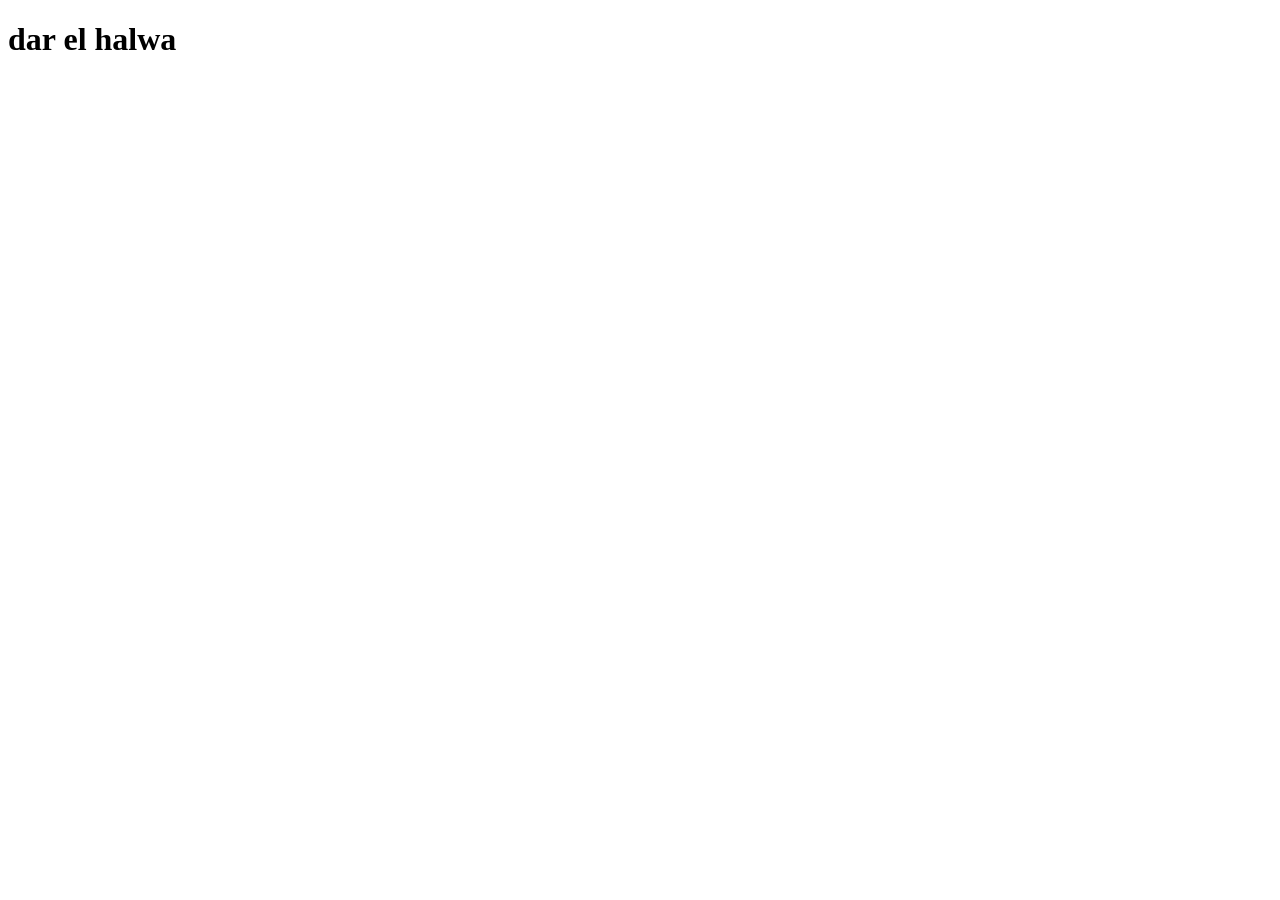
==== index.html @ 9693181d "Premier commit" ====
<!DOCTYPE html>
<html lang="fr">
<head>
    <meta name="viewport" content="width=device-width, initial-scale=1.0">
    <title>dar el halwa _ patisserie fine tunisienne</title>
</head>
<body>
    <h1>dar el halwa</h1>

</body>
</html>
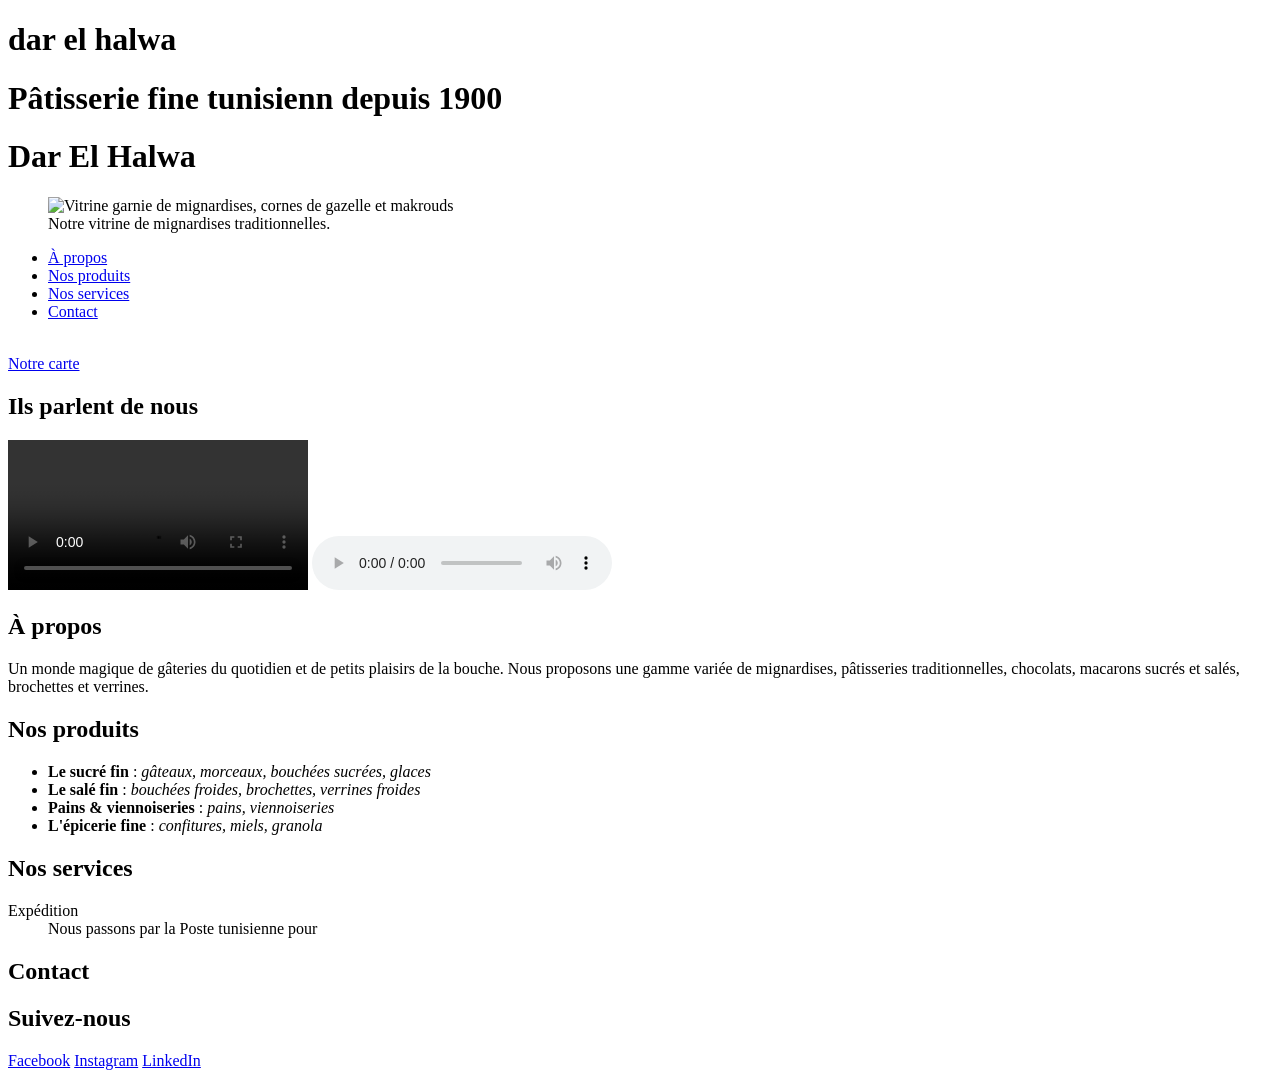
==== commit 6b3ae24d: "Creer la page carte avec le tableau des prix" ====
--- a/index.html
+++ b/index.html
@@ -6,6 +6,91 @@
 </head>
 <body>
     <h1>dar el halwa</h1>
+    <header>
+        <h1>Pâtisserie fine tunisienn depuis 1900</h1>
+        <h1>Dar El Halwa</h1>
 
+    <figure>
+        <img src="patisserie.jpg.jpg" alt="Vitrine garnie de mignardises, cornes de gazelle et makrouds">
+        <figcaption>Notre vitrine de mignardises traditionnelles.</figcaption>
+    </figure>
+    </header>
+    <nav>
+        <ul>
+        <li><a href="#">À propos</a></li>
+        <li><a href="#">Nos produits</a></li>
+        <li><a href="#">Nos services</a></li>
+        <li><a href="#">Contact</a></li>
+        </ul><br>
+        <a href="carte.html">Notre carte</a>
+    </nav>
+    <section id="temoignages">
+    <h2>Ils parlent de nous</h2>
+
+    <video controls>
+        <source src="pat.mp4.mp4" type="video/mp4">
+        Votre navigateur ne peut pas lire cette vidéo.
+    </video>
+
+    <audio controls>
+        <source src="pati.mp3.mp3" type="audio/mpeg">
+        Votre navigateur ne peut pas lire cet audio.
+    </audio>
+</section>
+    <section id="apropos">
+    <h2>À propos</h2>
+
+    <p>
+        Un monde magique de gâteries du quotidien et de petits plaisirs de la bouche.
+        Nous proposons une gamme variée de mignardises, pâtisseries traditionnelles,
+        chocolats, macarons sucrés et salés, brochettes et verrines.
+    </p>
+    </section>
+
+    <section id="produits">
+  <h2>Nos produits</h2>
+
+  <ul>
+    <li>
+      <strong>Le sucré fin</strong> :
+      <em>gâteaux, morceaux, bouchées sucrées, glaces</em>
+    </li>
+
+    <li>
+      <strong>Le salé fin</strong> :
+      <em>bouchées froides, brochettes, verrines froides</em>
+    </li>
+
+    <li>
+      <strong>Pains & viennoiseries</strong> :
+      <em>pains, viennoiseries</em>
+    </li>
+
+    <li>
+      <strong>L'épicerie fine</strong> :
+      <em>confitures, miels, granola</em>
+    </li>
+  </ul>
+  </section>
+
+    <section id="services">
+  <h2>Nos services</h2>
+
+  <dl>
+    <dt>Expédition</dt>
+    <dd>Nous passons par la Poste tunisienne pour</dd>
+  </dl>
+  </section>
+
+    <section id="contact">
+    <h2>Contact</h2>
+    </section>
 </body>
+<footer>
+    <h2>Suivez-nous</h2>
+
+    <a href="https://www.facebook.com/darelhalwa" target="_blank" rel="noopener">Facebook</a>
+    <a href="https://www.instagram.com/darelhalwa" target="_blank" rel="noopener">Instagram</a>
+    <a href="https://www.linkedin.com/company/darelhalwa" target="_blank" rel="noopener">LinkedIn</a>
+</footer>
 </html>
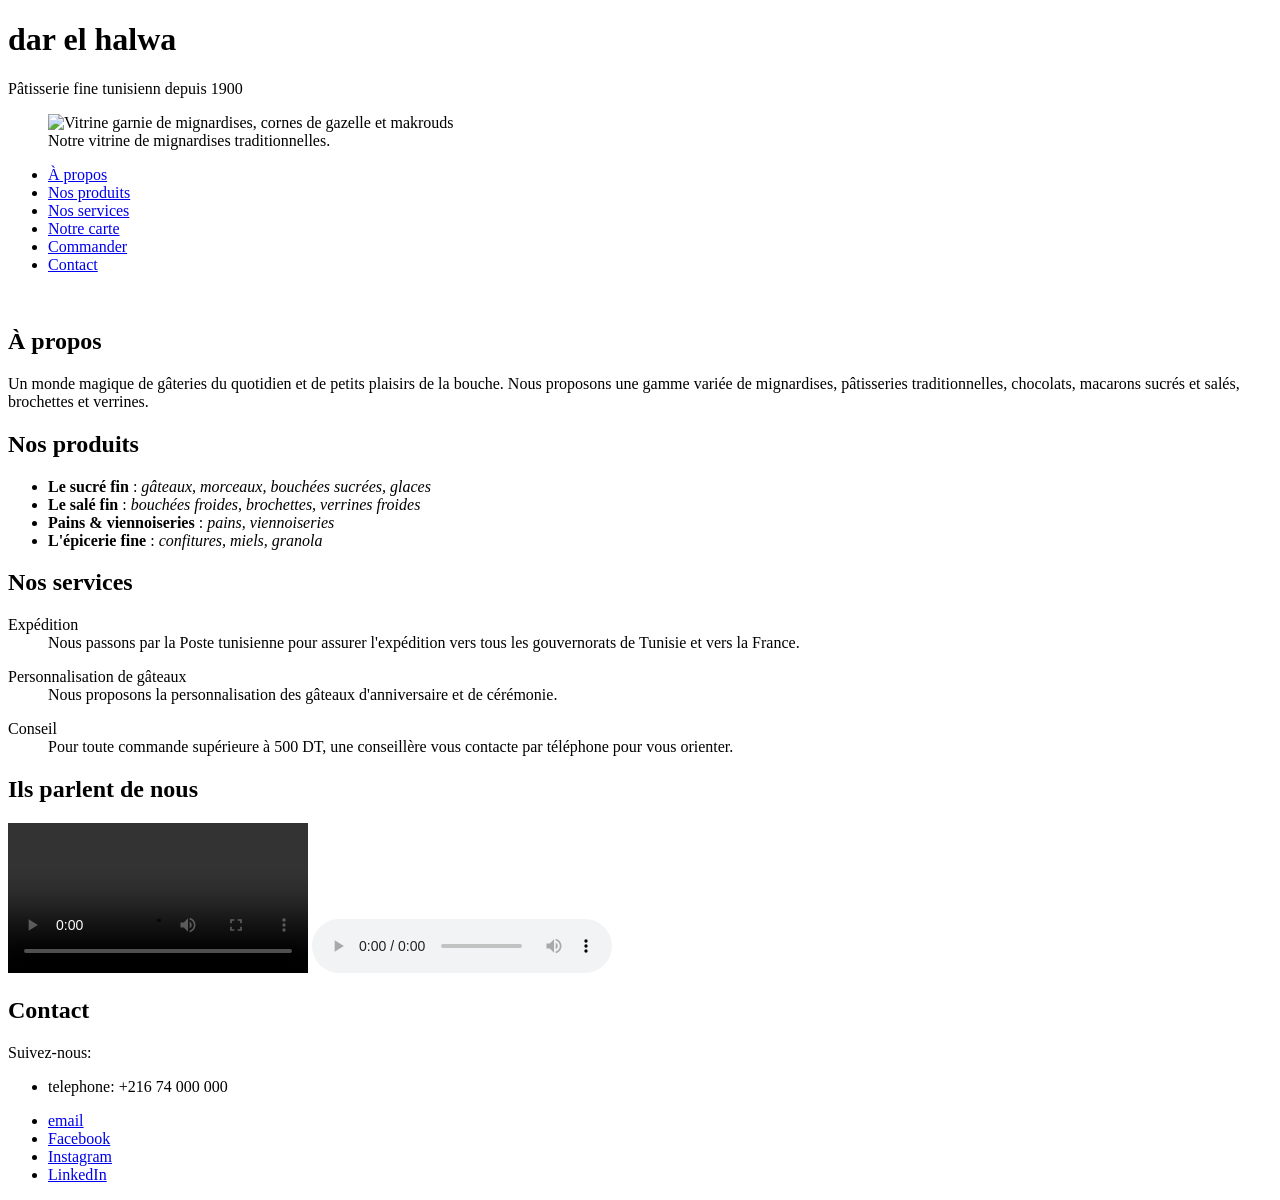
==== commit 9d9f8c43: "Creer la page de commande personnalisee" ====
--- a/index.html
+++ b/index.html
@@ -7,36 +7,23 @@
 <body>
     <h1>dar el halwa</h1>
     <header>
-        <h1>Pâtisserie fine tunisienn depuis 1900</h1>
-        <h1>Dar El Halwa</h1>
+        <p>Pâtisserie fine tunisienn depuis 1900</p>
 
     <figure>
-        <img src="patisserie.jpg.jpg" alt="Vitrine garnie de mignardises, cornes de gazelle et makrouds">
+        <img src="patisserie1.jpg" alt="Vitrine garnie de mignardises, cornes de gazelle et makrouds">
         <figcaption>Notre vitrine de mignardises traditionnelles.</figcaption>
     </figure>
     </header>
     <nav>
         <ul>
-        <li><a href="#">À propos</a></li>
-        <li><a href="#">Nos produits</a></li>
-        <li><a href="#">Nos services</a></li>
-        <li><a href="#">Contact</a></li>
+        <li><a href="#apropos">À propos</a></li>
+        <li><a href="#produits">Nos produits</a></li>
+        <li><a href="#services">Nos services</a></li>
+        <li><a href="carte.html">Notre carte</a></li>
+        <li><a href="commande.html">Commander</a></li>
+        <li><a href="#contact">Contact</a></li>
         </ul><br>
-        <a href="carte.html">Notre carte</a>
     </nav>
-    <section id="temoignages">
-    <h2>Ils parlent de nous</h2>
-
-    <video controls>
-        <source src="pat.mp4.mp4" type="video/mp4">
-        Votre navigateur ne peut pas lire cette vidéo.
-    </video>
-
-    <audio controls>
-        <source src="pati.mp3.mp3" type="audio/mpeg">
-        Votre navigateur ne peut pas lire cet audio.
-    </audio>
-</section>
     <section id="apropos">
     <h2>À propos</h2>
 
@@ -46,10 +33,8 @@
         chocolats, macarons sucrés et salés, brochettes et verrines.
     </p>
     </section>
-
     <section id="produits">
   <h2>Nos produits</h2>
-
   <ul>
     <li>
       <strong>Le sucré fin</strong> :
@@ -72,25 +57,54 @@
     </li>
   </ul>
   </section>
-
-    <section id="services">
+  <section id="services">
   <h2>Nos services</h2>
 
   <dl>
     <dt>Expédition</dt>
-    <dd>Nous passons par la Poste tunisienne pour</dd>
+    <dd>Nous passons par la Poste tunisienne pour assurer l'expédition vers tous les gouvernorats
+de Tunisie et vers la France.</dd>
+  </dl>
+  <dl>
+    <dt>Personnalisation de gâteaux</dt>
+    <dd>Nous proposons la personnalisation des
+gâteaux d'anniversaire et de cérémonie.</dd>
+  </dl>
+  <dl>
+    <dt>Conseil</dt>
+    <dd>Pour toute commande supérieure à 500 DT,
+une conseillère vous contacte par téléphone
+pour vous orienter.</dd>
   </dl>
   </section>
+    <section id="temoignages">
+    <h2>Ils parlent de nous</h2>
+
+    <video controls>
+        <source src="pat.mp4" type="video/mp4">
+        Votre navigateur ne peut pas lire cette vidéo.
+    </video>
+
+    <audio controls>
+        <source src="pati.mp3" type="audio/mpeg">
+        Votre navigateur ne peut pas lire cet audio.
+    </audio>
+</section>
+
+
 
     <section id="contact">
     <h2>Contact</h2>
     </section>
 </body>
 <footer>
-    <h2>Suivez-nous</h2>
-
-    <a href="https://www.facebook.com/darelhalwa" target="_blank" rel="noopener">Facebook</a>
-    <a href="https://www.instagram.com/darelhalwa" target="_blank" rel="noopener">Instagram</a>
-    <a href="https://www.linkedin.com/company/darelhalwa" target="_blank" rel="noopener">LinkedIn</a>
+    <p>Suivez-nous:</p>
+    <ul>
+        <li><p>telephone: +216 74 000 000</p></li>
+        <li><a href="mailto:contact@darelhalwa.tn">email</a></li>
+        <li><a href="https://www.facebook.com/darelhalwa" target="_blank" rel="noopener">Facebook</a></li>
+        <li><a href="https://www.instagram.com/darelhalwa" target="_blank" rel="noopener">Instagram</a></li>
+        <li><a href="https://www.linkedin.com/company/darelhalwa" target="_blank" rel="noopener">LinkedIn</a></li>
+    </ul>
 </footer>
-</html>+</html>
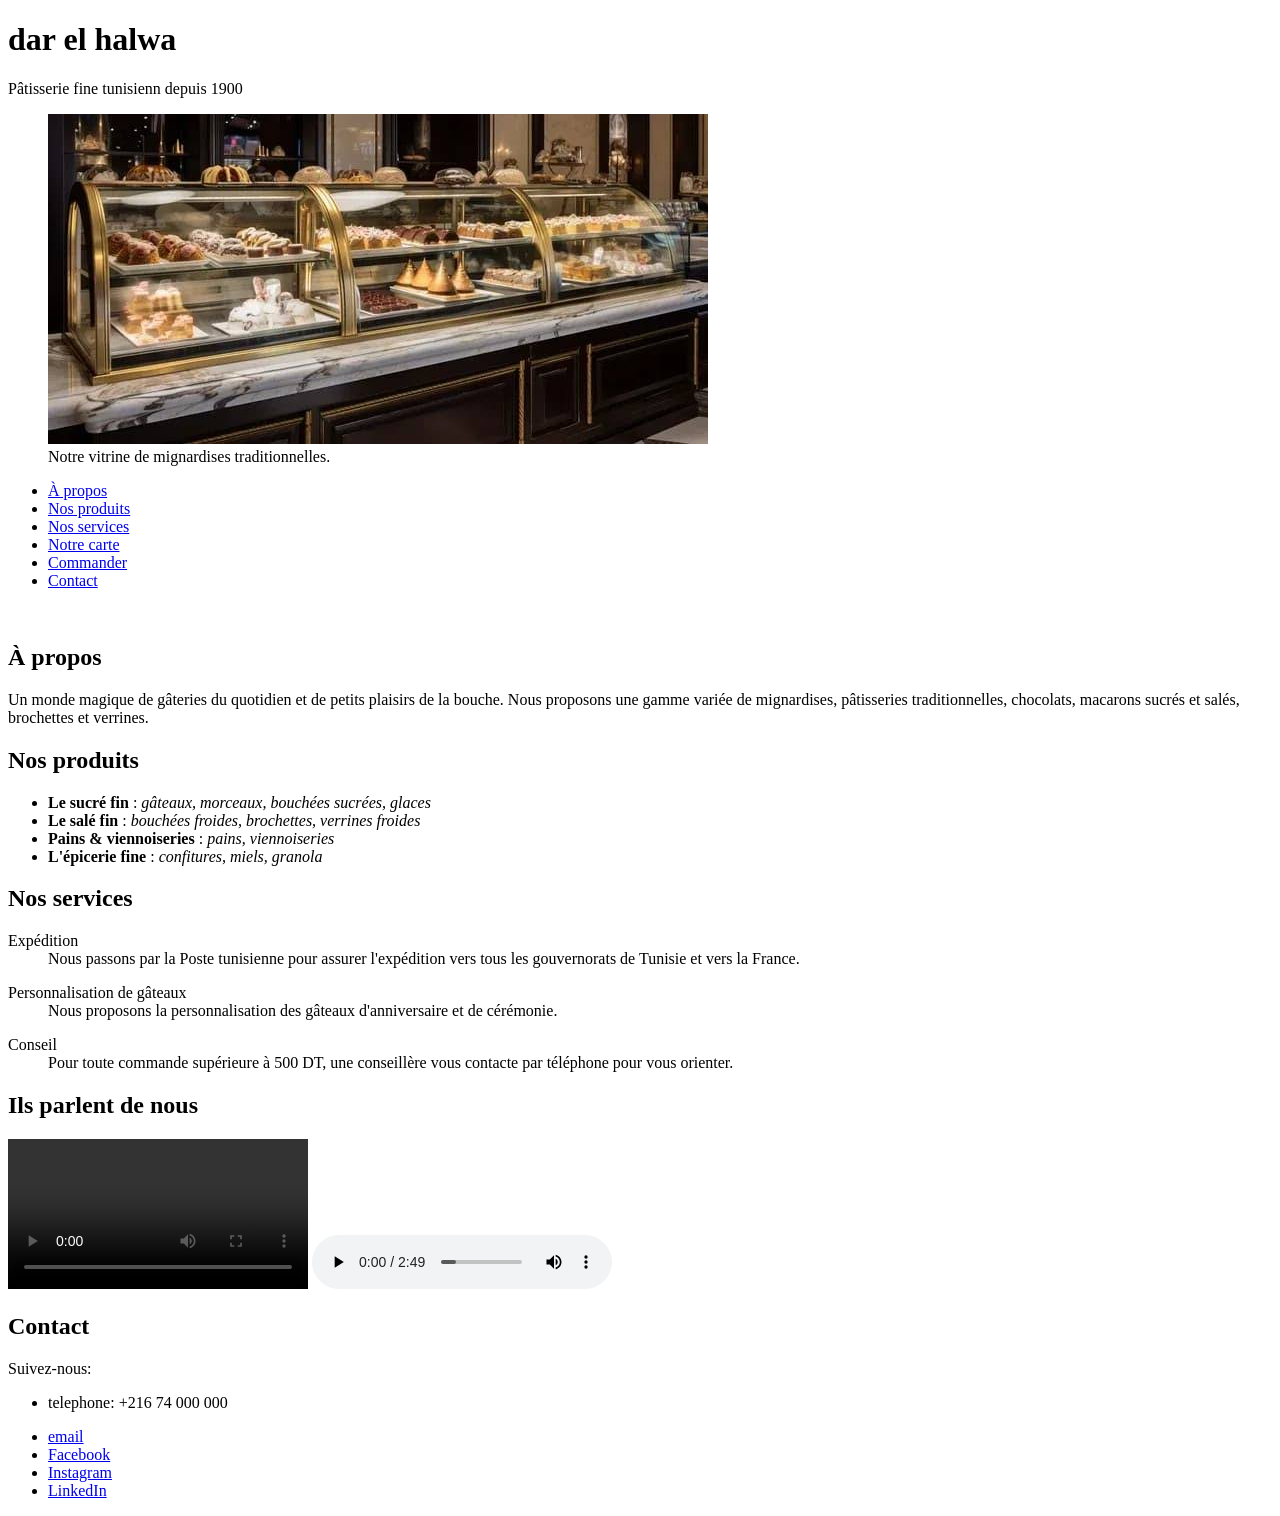
==== commit cdba0167: "Ajouter les images et la video de presentation" ====
--- a/index.html
+++ b/index.html
@@ -10,7 +10,7 @@
         <p>Pâtisserie fine tunisienn depuis 1900</p>
 
     <figure>
-        <img src="patisserie1.jpg" alt="Vitrine garnie de mignardises, cornes de gazelle et makrouds">
+        <img src="pate.jpg" alt="Vitrine garnie de mignardises, cornes de gazelle et makrouds">
         <figcaption>Notre vitrine de mignardises traditionnelles.</figcaption>
     </figure>
     </header>
@@ -81,7 +81,7 @@
     <h2>Ils parlent de nous</h2>
 
     <video controls>
-        <source src="pat.mp4" type="video/mp4">
+        <source src="patt.mp4" type="video/mp4">
         Votre navigateur ne peut pas lire cette vidéo.
     </video>
 
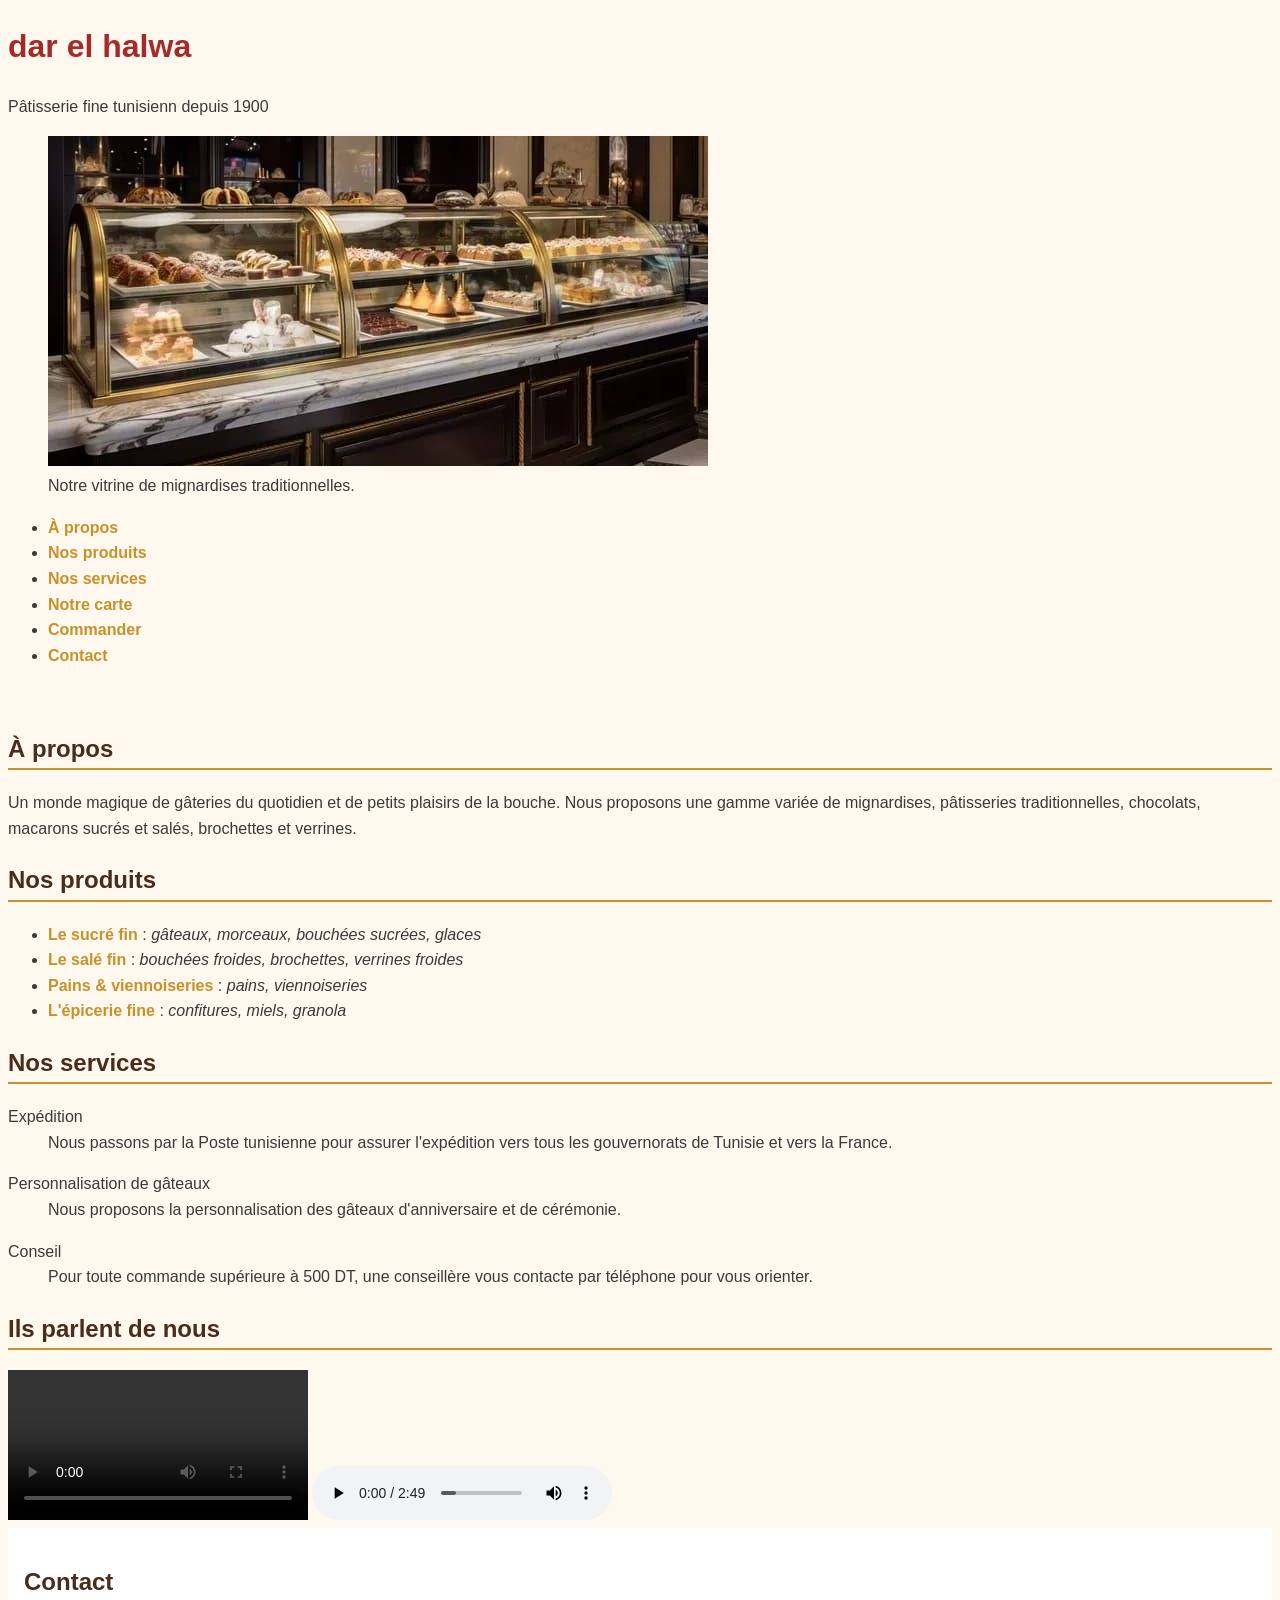
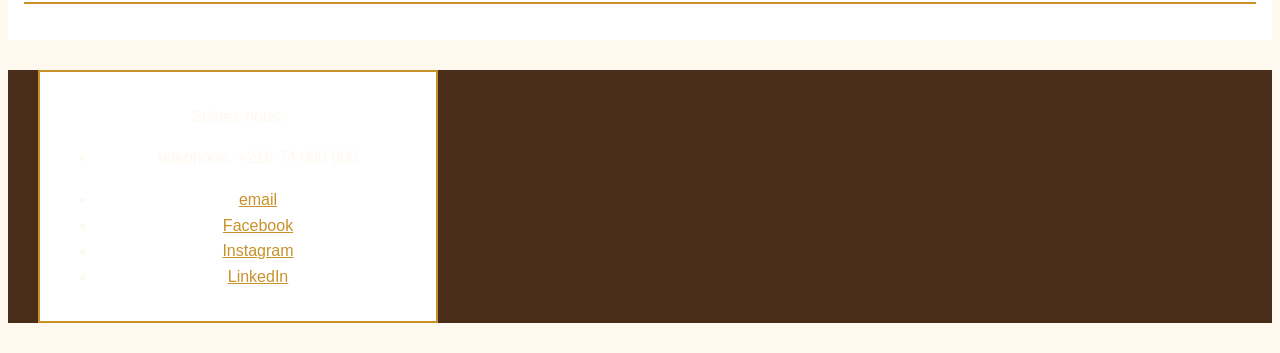
==== commit b7bfcf58: "Ajouter la feuille de styles et la charte graphique" ====
--- a/index.html
+++ b/index.html
@@ -3,9 +3,15 @@
 <head>
     <meta name="viewport" content="width=device-width, initial-scale=1.0">
     <title>dar el halwa _ patisserie fine tunisienne</title>
+    <link rel="stylesheet" href="css/style.css">
+    <style>
+        h1 {
+            color: green;
+        }
+    </style>
 </head>
 <body>
-    <h1>dar el halwa</h1>
+    <h1 style="color: brown">dar el halwa</h1>
     <header>
         <p>Pâtisserie fine tunisienn depuis 1900</p>
 
@@ -98,6 +104,7 @@
     </section>
 </body>
 <footer>
+  <section id="contact" class="carte-info">
     <p>Suivez-nous:</p>
     <ul>
         <li><p>telephone: +216 74 000 000</p></li>
@@ -106,5 +113,6 @@
         <li><a href="https://www.instagram.com/darelhalwa" target="_blank" rel="noopener">Instagram</a></li>
         <li><a href="https://www.linkedin.com/company/darelhalwa" target="_blank" rel="noopener">LinkedIn</a></li>
     </ul>
+</section>
 </footer>
 </html>
--- a/css/style.css
+++ b/css/style.css
@@ -0,0 +1,85 @@
+h1{
+    color: red;
+}
+:root{
+    --miel: #c8912a;
+    --chocolat: #4a2c1a;
+    --creme: #fff8ef;
+    --pistache: #6b8e4e;
+    --gris-texte: #3a3a3a;
+    --espace: 1rem;
+}
+body {
+    background-color: var(--creme);
+    color: var(--gris-texte);
+}
+
+h2 {
+    color: var(--chocolat);
+    border-bottom: 2px solid var(--miel);
+}
+nav a {
+    text-decoration: none;
+    color: var(--chocolat);
+    font-weight: bold;
+}
+strong {
+    color: var(--miel);
+}
+
+footer {
+    background-color: var(--chocolat);
+    color: var(--creme);
+    text-align: center;
+}
+p, li {
+    line-height: 1.6;
+}
+#contact {
+    background-color: #ffffff;
+    padding: var(--espace);
+}
+.mise-en-avant {
+    font-size: larger;
+    font-style: italic;
+}
+a:link {color: var(--miel); }
+a:visited {color: var(--pistache); }
+a:hover {text-decoration: underline;color: var(--chocolat); }
+a:active {color: var(--chocolat); }
+*, *::before, *::after {
+    box-sizing: border-box;
+}
+.carte-info {
+    width: 400px;
+    padding: 20px;
+    border: 2px solid var(--miel);
+    margin: 30px;
+}
+body {
+    font-family: Tahoma, Geneva, Verdana, sans-serif;
+    line-height: 1.6;
+    font-size: 1rem;
+}
+table {
+    border-collapse: collapse;
+    width: 100%;
+}
+thead {
+    background-color: #faf3e8;
+    color: var(--chocolat);
+}
+th, td {
+    border: 1px solid #dddddd;
+    padding: 8px;
+}
+tbody tr td:last-child {
+    text-align: right;
+}
+tbody tr:nth-child(even) {
+    background-color: #faf3e8;
+}
+caption {
+    caption-side: bottom;
+    font-style: italic;
+}
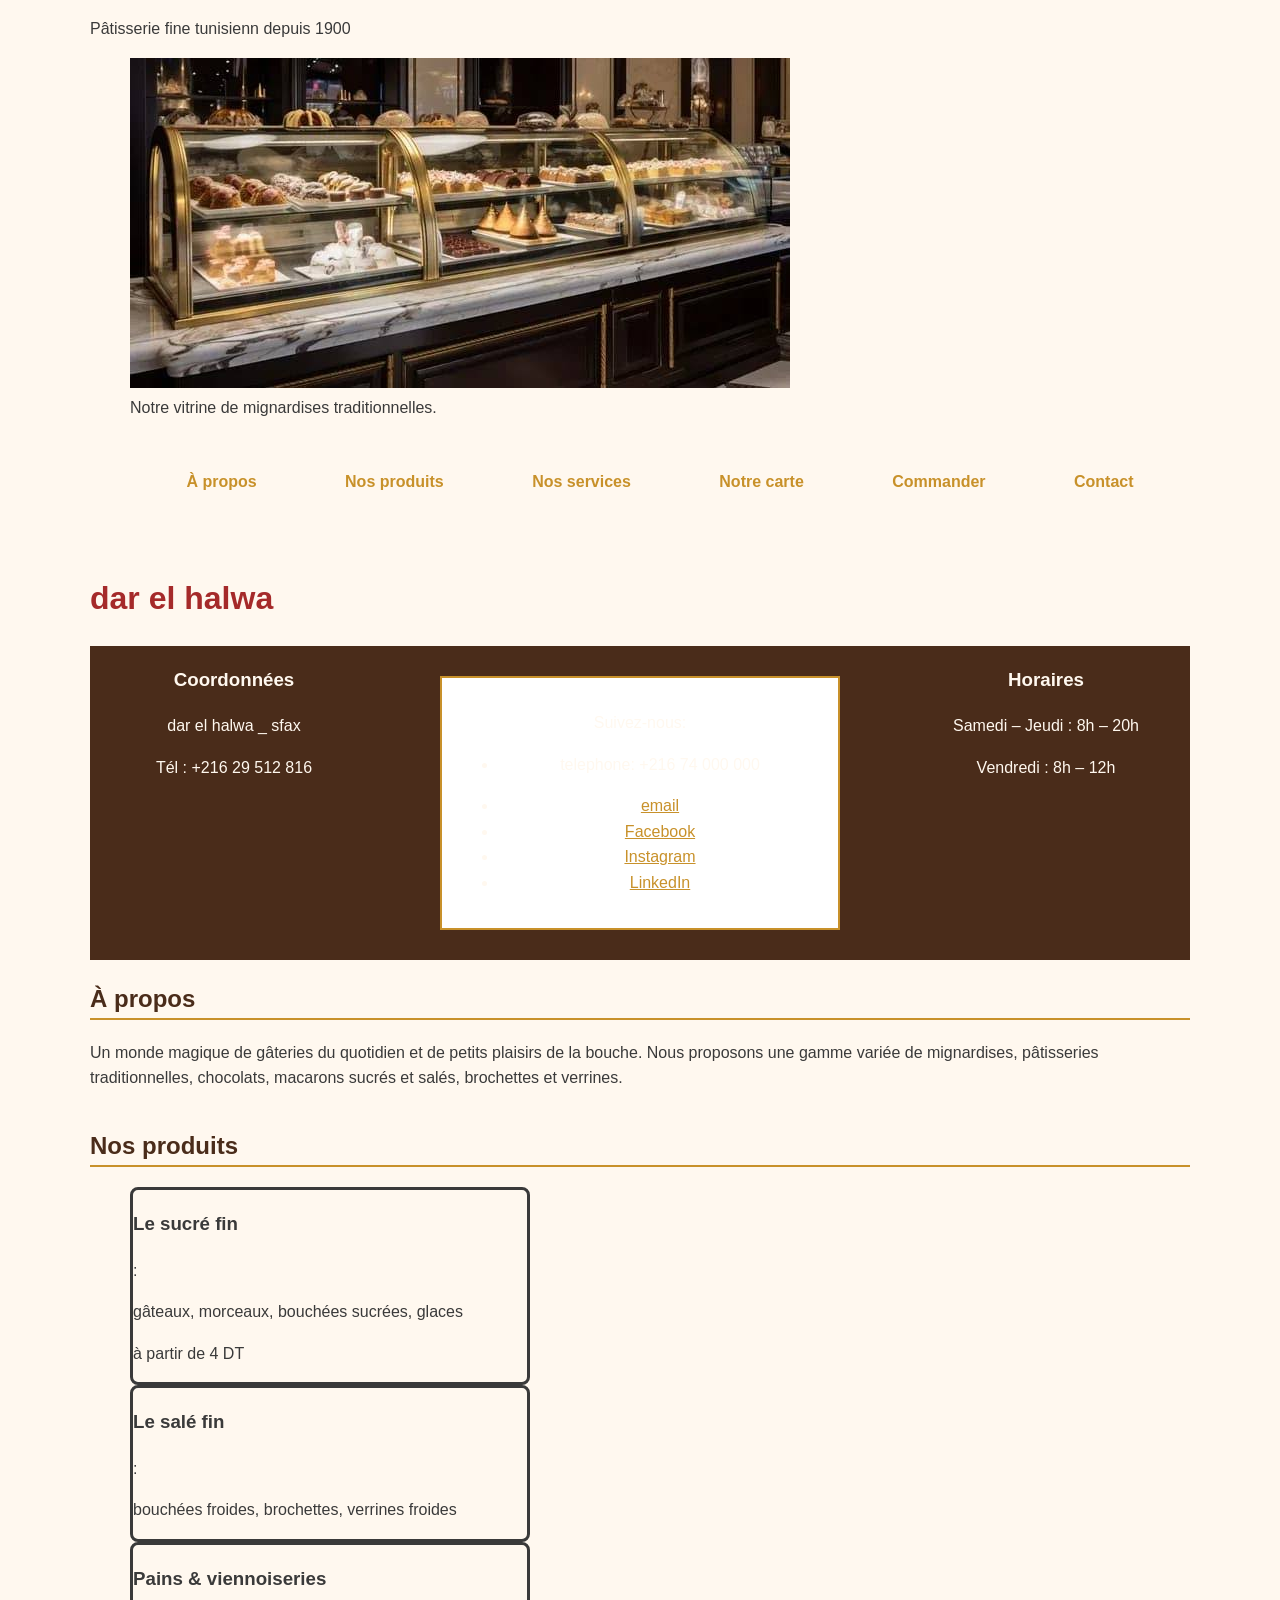
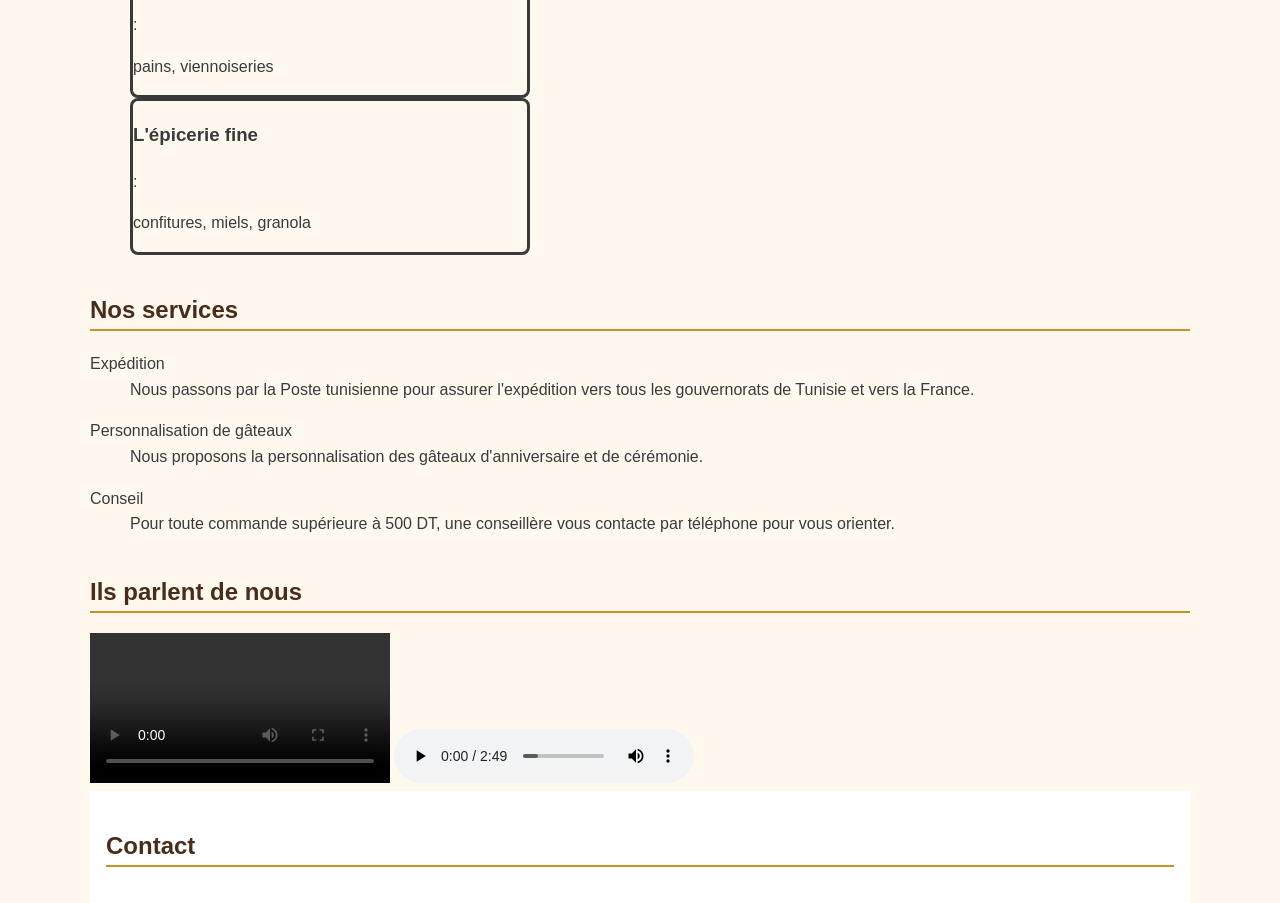
==== commit 46fe7612: "Mettre en page le site avec Flexbox, Grid et mobile-first" ====
--- a/index.html
+++ b/index.html
@@ -41,25 +41,26 @@
     </section>
     <section id="produits">
   <h2>Nos produits</h2>
-  <ul>
-    <li>
-      <strong>Le sucré fin</strong> :
-      <em>gâteaux, morceaux, bouchées sucrées, glaces</em>
+  <ul class="frille-produits">
+    <li class="carte">
+      <h3>Le sucré fin</h3> :
+      <P>gâteaux, morceaux, bouchées sucrées, glaces</P>
+      <p class="prix">à partir de 4 DT</p>
     </li>
 
-    <li>
-      <strong>Le salé fin</strong> :
-      <em>bouchées froides, brochettes, verrines froides</em>
+    <li class="carte">
+      <h3>Le salé fin</h3> :
+      <p>bouchées froides, brochettes, verrines froides</p>
     </li>
 
-    <li>
-      <strong>Pains & viennoiseries</strong> :
-      <em>pains, viennoiseries</em>
+    <li class="carte">
+      <h3>Pains & viennoiseries</h3> :
+      <p>pains, viennoiseries</p>
     </li>
 
-    <li>
-      <strong>L'épicerie fine</strong> :
-      <em>confitures, miels, granola</em>
+    <li class="carte">
+      <h3>L'épicerie fine</h3> :
+      <p>confitures, miels, granola</p>
     </li>
   </ul>
   </section>
@@ -104,15 +105,27 @@
     </section>
 </body>
 <footer>
-  <section id="contact" class="carte-info">
-    <p>Suivez-nous:</p>
-    <ul>
-        <li><p>telephone: +216 74 000 000</p></li>
-        <li><a href="mailto:contact@darelhalwa.tn">email</a></li>
-        <li><a href="https://www.facebook.com/darelhalwa" target="_blank" rel="noopener">Facebook</a></li>
-        <li><a href="https://www.instagram.com/darelhalwa" target="_blank" rel="noopener">Instagram</a></li>
-        <li><a href="https://www.linkedin.com/company/darelhalwa" target="_blank" rel="noopener">LinkedIn</a></li>
-    </ul>
+    <div>
+        <h3>Coordonnées</h3>
+        <p>dar el halwa _ sfax</p>
+        <p>Tél : +216 29 512 816</p>
+    </div>
+    <div>
+        <section id="contact" class="carte-info">
+        <p>Suivez-nous:</p>
+        <ul>
+            <li><p>telephone: +216 74 000 000</p></li>
+            <li><a href="mailto:contact@darelhalwa.tn">email</a></li>
+            <li><a href="https://www.facebook.com/darelhalwa" target="_blank" rel="noopener">Facebook</a></li>
+            <li><a href="https://www.instagram.com/darelhalwa" target="_blank" rel="noopener">Instagram</a></li>
+            <li><a href="https://www.linkedin.com/company/darelhalwa" target="_blank" rel="noopener">LinkedIn</a></li>
+        </ul>
 </section>
+    </div>
+    <div>
+        <h3>Horaires</h3>
+        <p>Samedi – Jeudi : 8h – 20h</p>
+        <p>Vendredi : 8h – 12h</p>
+    </div>
 </footer>
 </html>
--- a/css/style.css
+++ b/css/style.css
@@ -83,3 +83,69 @@
     caption-side: bottom;
     font-style: italic;
 }
+
+
+nav ul{
+    display: flex;
+    flex-wrap: wrap;
+    justify-content: space-evenly;
+    align-items: center;
+    gap: var(--espace);
+    list-style: none;
+}
+nav a{
+    display: block;
+    padding: 1rem;
+    border-radius: 3px;
+}
+footer {
+    display: flex;
+    gap: calc(var(--espace) * 2);
+}
+
+footer > div {
+    flex: 1;
+}
+.grille-produits{
+    display: grid;
+    grid-template-columns: repeat(3,lfr);
+    gap: 1.5rem;
+    list-style: none;
+    padding: 0;
+}
+.carte {
+    display: flex;
+    flex-direction: column;
+    border-radius: 8px;
+    border: solid;
+    width: 400px;
+}
+.carte .prix { margin-top: auto; }
+body {
+    display: grid;
+    grid-template-areas:
+        "entete"
+        "navigation"
+        "contenu"
+        "pied";
+    grid-template-rows: auto auto 1fr auto;
+    min-height: 100vh;
+    max-width: 1100px;
+    margin: 0 auto;
+}
+
+header { 
+    grid-area: entete; 
+}
+
+nav { 
+    grid-area: navigation; 
+}
+
+main { 
+    grid-area: contenu; 
+}
+
+footer { 
+    grid-area: pied; 
+}
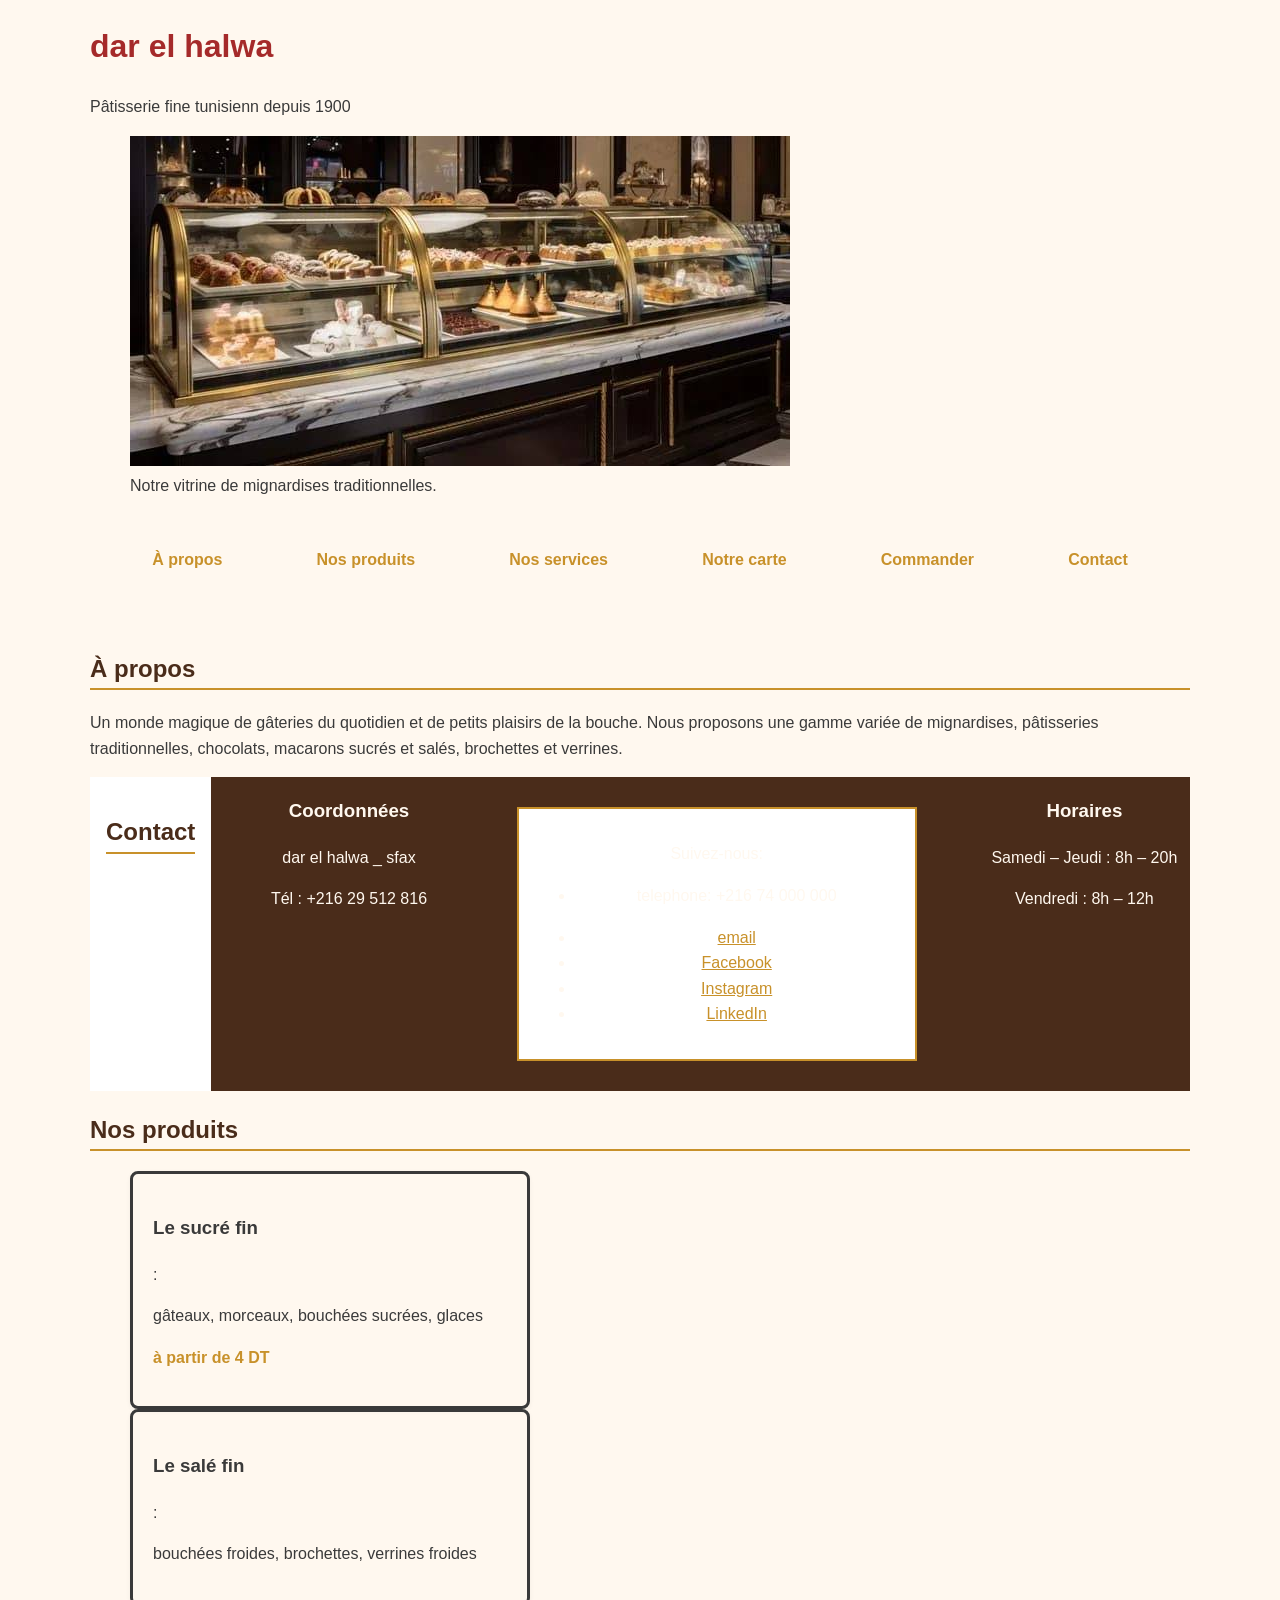
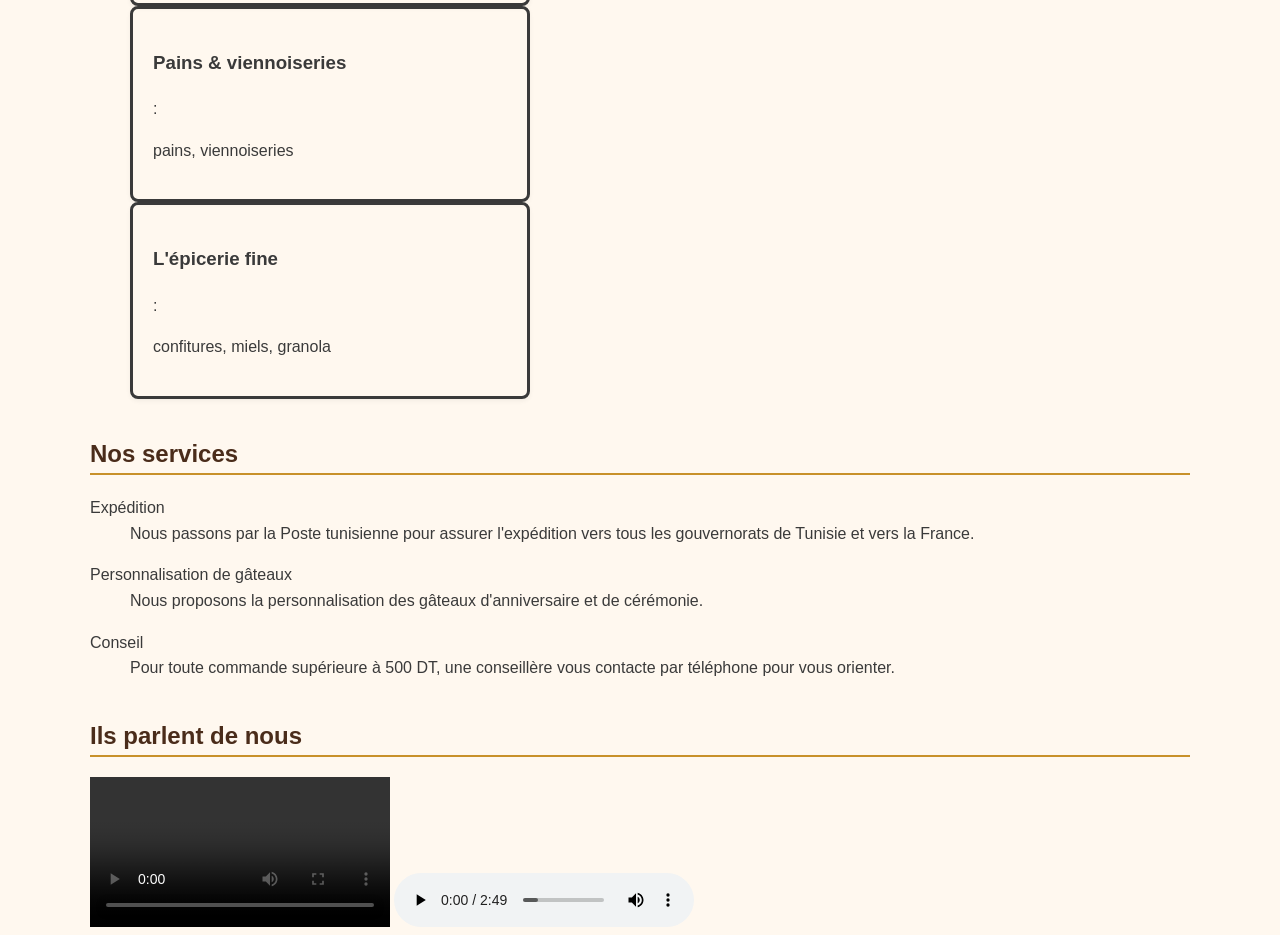
==== commit fd7fc830: "Mettre à jour les styles CSS et le contenu HTML" ====
--- a/index.html
+++ b/index.html
@@ -11,8 +11,8 @@
     </style>
 </head>
 <body>
-    <h1 style="color: brown">dar el halwa</h1>
     <header>
+      <h1 style="color: brown">dar el halwa</h1>
         <p>Pâtisserie fine tunisienn depuis 1900</p>
 
     <figure>
@@ -97,14 +97,11 @@
         Votre navigateur ne peut pas lire cet audio.
     </audio>
 </section>
-
-
-
-    <section id="contact">
+</body>
+<footer>
+  <section id="contact">
     <h2>Contact</h2>
     </section>
-</body>
-<footer>
     <div>
         <h3>Coordonnées</h3>
         <p>dar el halwa _ sfax</p>
@@ -120,7 +117,7 @@
             <li><a href="https://www.instagram.com/darelhalwa" target="_blank" rel="noopener">Instagram</a></li>
             <li><a href="https://www.linkedin.com/company/darelhalwa" target="_blank" rel="noopener">LinkedIn</a></li>
         </ul>
-</section>
+        </section>
     </div>
     <div>
         <h3>Horaires</h3>
--- a/css/style.css
+++ b/css/style.css
@@ -92,6 +92,7 @@
     align-items: center;
     gap: var(--espace);
     list-style: none;
+    padding: 0;
 }
 nav a{
     display: block;
@@ -118,9 +119,16 @@
     flex-direction: column;
     border-radius: 8px;
     border: solid;
+    padding: 20px;
+    border-radius: 8px;
+    box-shadow: 0 2px 5px rgba(0, 0, 0, 0.05);
     width: 400px;
 }
-.carte .prix { margin-top: auto; }
+.carte .prix { 
+    margin-top: auto;
+    font-weight: bold;
+    color: var(--miel);
+}
 body {
     display: grid;
     grid-template-areas:
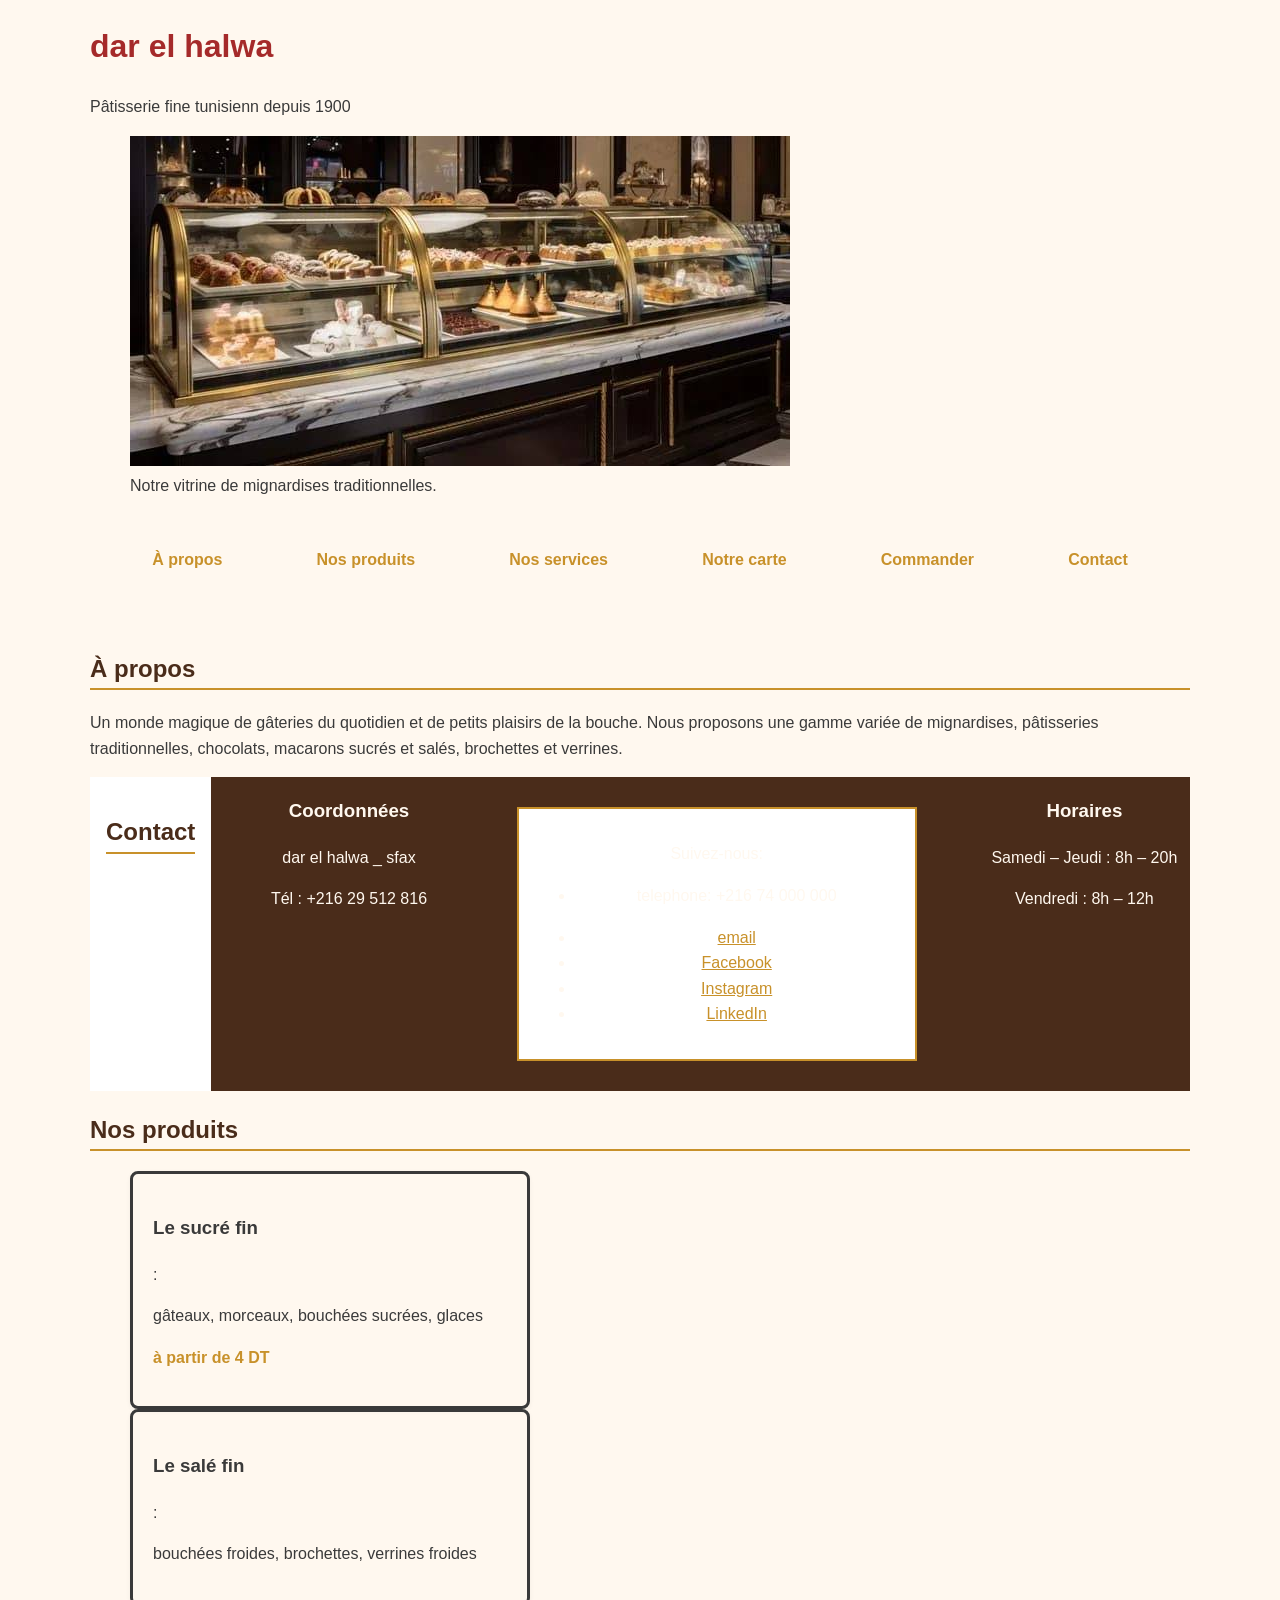
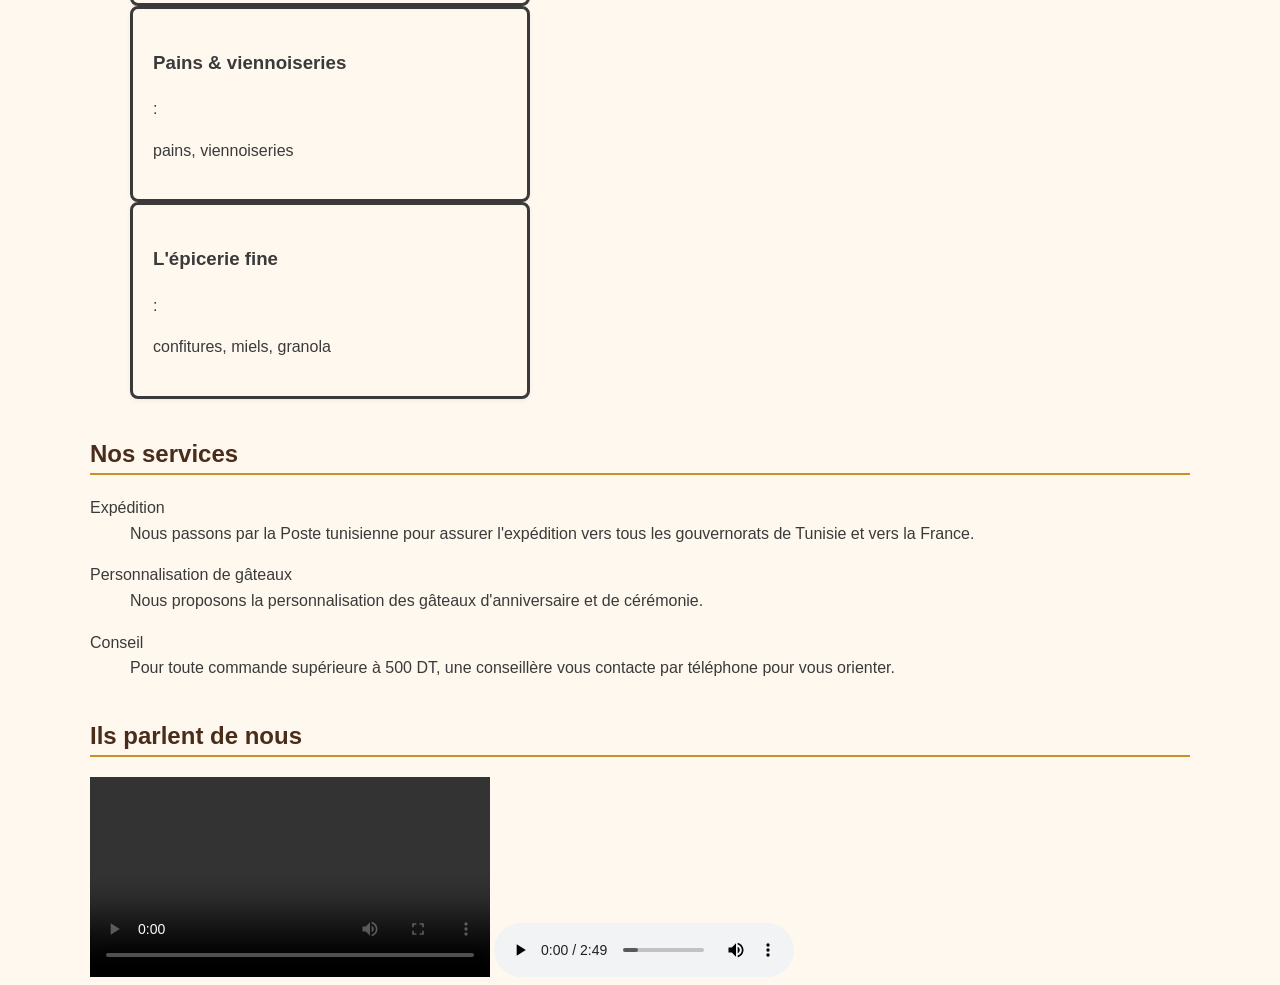
==== commit 8345cd6a: "Reduire la taille de la video dans le HTML" ====
--- a/index.html
+++ b/index.html
@@ -87,7 +87,7 @@
     <section id="temoignages">
     <h2>Ils parlent de nous</h2>
 
-    <video controls>
+    <video width="400" controls>
         <source src="patt.mp4" type="video/mp4">
         Votre navigateur ne peut pas lire cette vidéo.
     </video>
--- a/css/style.css
+++ b/css/style.css
@@ -157,3 +157,7 @@
 footer { 
     grid-area: pied; 
 }
+img, video {
+    max-width: 100%;
+    height: auto;
+}
